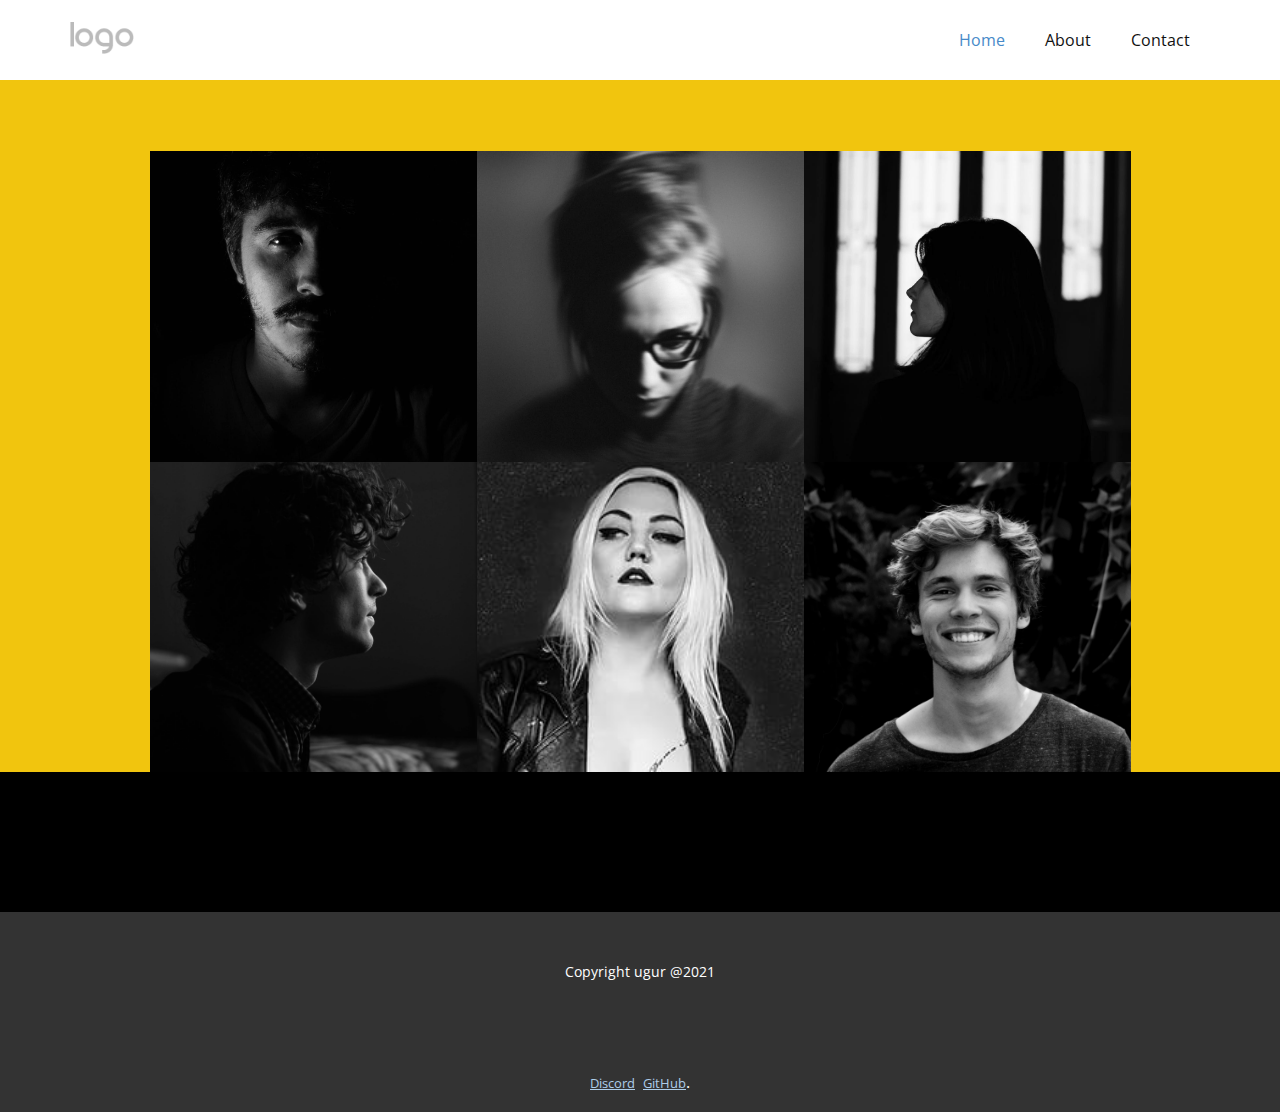
==== index.html @ 589868c5 "ugurdev" ====
<!DOCTYPE html>
<html style="font-size: 16px;">
  <head>
    <meta name="viewport" content="width=device-width, initial-scale=1.0">
    <meta charset="utf-8">
    <meta name="keywords" content="INTUITIVE">
    <meta name="description" content="">
    <meta name="page_type" content="np-template-header-footer-from-plugin">
    <title>Home</title>
    <link rel="stylesheet" href="nicepage.css" media="screen">
<link rel="stylesheet" href="Home.css" media="screen">
    <script class="u-script" type="text/javascript" src="jquery.js" defer=""></script>
    <script class="u-script" type="text/javascript" src="nicepage.js" defer=""></script>
    <meta name="generator" content="Nicepage 3.27.0, nicepage.com">
    <link id="u-theme-google-font" rel="stylesheet" href="https://fonts.googleapis.com/css?family=Roboto:100,100i,300,300i,400,400i,500,500i,700,700i,900,900i|Open+Sans:300,300i,400,400i,600,600i,700,700i,800,800i">
    
    
    <script type="application/ld+json">{
		"@context": "http://schema.org",
		"@type": "Organization",
		"name": "",
		"logo": "images/default-logo.png"
}</script>
    <meta name="theme-color" content="#478ac9">
    <meta property="og:title" content="Home">
    <meta property="og:type" content="website">
  </head>
  <body data-home-page="Home.html" data-home-page-title="Home" class="u-body"><header class="u-clearfix u-header u-header" id="sec-735f"><div class="u-clearfix u-sheet u-valign-middle u-sheet-1">
        <a href="https://nicepage.com" class="u-image u-logo u-image-1">
          <img src="images/default-logo.png" class="u-logo-image u-logo-image-1">
        </a>
        <nav class="u-menu u-menu-dropdown u-offcanvas u-menu-1">
          <div class="menu-collapse" style="font-size: 1rem; letter-spacing: 0px;">
            <a class="u-button-style u-custom-left-right-menu-spacing u-custom-padding-bottom u-custom-top-bottom-menu-spacing u-nav-link u-text-active-palette-1-base u-text-hover-palette-2-base" href="#">
              <svg><use xmlns:xlink="http://www.w3.org/1999/xlink" xlink:href="#menu-hamburger"></use></svg>
              <svg version="1.1" xmlns="http://www.w3.org/2000/svg" xmlns:xlink="http://www.w3.org/1999/xlink"><defs><symbol id="menu-hamburger" viewBox="0 0 16 16" style="width: 16px; height: 16px;"><rect y="1" width="16" height="2"></rect><rect y="7" width="16" height="2"></rect><rect y="13" width="16" height="2"></rect>
</symbol>
</defs></svg>
            </a>
          </div>
          <div class="u-nav-container">
            <ul class="u-nav u-unstyled u-nav-1"><li class="u-nav-item"><a class="u-button-style u-nav-link u-text-active-palette-1-base u-text-hover-palette-2-base" href="Home.html" style="padding: 10px 20px;">Home</a>
</li><li class="u-nav-item"><a class="u-button-style u-nav-link u-text-active-palette-1-base u-text-hover-palette-2-base" href="About.html" style="padding: 10px 20px;">About</a>
</li><li class="u-nav-item"><a class="u-button-style u-nav-link u-text-active-palette-1-base u-text-hover-palette-2-base" href="Contact.html" style="padding: 10px 20px;">Contact</a>
</li></ul>
          </div>
          <div class="u-nav-container-collapse">
            <div class="u-black u-container-style u-inner-container-layout u-opacity u-opacity-95 u-sidenav">
              <div class="u-inner-container-layout u-sidenav-overflow">
                <div class="u-menu-close"></div>
                <ul class="u-align-center u-nav u-popupmenu-items u-unstyled u-nav-2"><li class="u-nav-item"><a class="u-button-style u-nav-link" href="Home.html">Home</a>
</li><li class="u-nav-item"><a class="u-button-style u-nav-link" href="About.html"></a>
</li><li class="u-nav-item"><a class="u-button-style u-nav-link" href="Contact.html"></a>
</li></ul>
              </div>
            </div>
            <div class="u-black u-menu-overlay u-opacity u-opacity-70"></div>
          </div>
        </nav>
      </div></header>
    <section class="u-align-center u-black u-clearfix u-valign-top-md u-section-1" id="carousel_84b8">
      <div class="u-container-style u-expanded-width u-group u-palette-3-base u-group-1">
        <div class="u-container-layout u-container-layout-1">
          <div class="u-gallery u-layout-grid u-lightbox u-show-text-on-hover u-gallery-1">
            <div class="u-gallery-inner u-gallery-inner-1">
              <div class="u-effect-fade u-gallery-item">
                <div class="u-back-slide u-back-slide-1">
                  <img class="u-back-image u-expanded u-back-image-1" src="images/pexels-photo-2943954.jpeg">
                </div>
                <div class="u-over-slide u-shading u-over-slide-1">
                  <h3 class="u-gallery-heading"></h3>
                  <p class="u-gallery-text"></p>
                </div>
              </div>
              <div class="u-effect-fade u-gallery-item">
                <div class="u-back-slide u-back-slide-2">
                  <img class="u-back-image u-expanded u-back-image-2" src="images/pexels-photo-3570362.jpeg">
                </div>
                <div class="u-over-slide u-shading u-over-slide-2">
                  <h3 class="u-gallery-heading"></h3>
                  <p class="u-gallery-text"></p>
                </div>
              </div>
              <div class="u-effect-fade u-gallery-item">
                <div class="u-back-slide u-back-slide-3">
                  <img class="u-back-image u-expanded u-back-image-3" src="images/pexels-photo-4069063.jpeg">
                </div>
                <div class="u-over-slide u-shading u-over-slide-3">
                  <h3 class="u-gallery-heading"></h3>
                  <p class="u-gallery-text"></p>
                </div>
              </div>
              <div class="u-effect-fade u-gallery-item">
                <div class="u-back-slide u-back-slide-4">
                  <img class="u-back-image u-expanded u-back-image-4" src="images/pexels-photo-60778.jpeg">
                </div>
                <div class="u-over-slide u-shading u-over-slide-4">
                  <h3 class="u-gallery-heading"></h3>
                  <p class="u-gallery-text"></p>
                </div>
              </div>
              <div class="u-effect-fade u-gallery-item u-gallery-item-5" data-image-width="287" data-image-height="215">
                <div class="u-back-slide">
                  <img class="u-back-image u-expanded u-back-image-5" src="images/i.jpeg">
                </div>
                <div class="u-over-slide u-shading u-over-slide-5">
                  <h3 class="u-gallery-heading" style="background-image: none;"></h3>
                  <p class="u-gallery-text" style="background-image: none;"></p>
                </div>
              </div>
              <div class="u-effect-fade u-gallery-item u-gallery-item-6" data-image-width="2520" data-image-height="1463">
                <div class="u-back-slide">
                  <img class="u-back-image u-expanded u-back-image-6" src="images/pexelsphoto91227.jpeg">
                </div>
                <div class="u-over-slide u-shading u-over-slide-6">
                  <h3 class="u-gallery-heading" style="background-image: none;"></h3>
                  <p class="u-gallery-text" style="background-image: none;"></p>
                </div>
              </div>
            </div>
          </div>
          <p class="u-text u-text-palette-4-base u-text-1"></p>
        </div>
      </div>
    </section>
    
    
    <footer class="u-align-center u-clearfix u-footer u-grey-80 u-footer" id="sec-4d5a"><div class="u-clearfix u-sheet u-sheet-1">
        <p class="u-small-text u-text u-text-variant u-text-1">Copyright ugur @2021</p>
      </div></footer>
    <section class="u-backlink u-clearfix u-grey-80">
      <a class="u-link" href="https://prnt.sc/1vg7on5" target="_blank">
        <span>Discord</span>
      </a>
      <p class="u-text">
        <span></span>
      </p>
      <a class="u-link" href="https://github.com/ugurhype" target="_blank">
        <span>GitHub</span>
      </a>. 
    </section>
  </body>
</html>
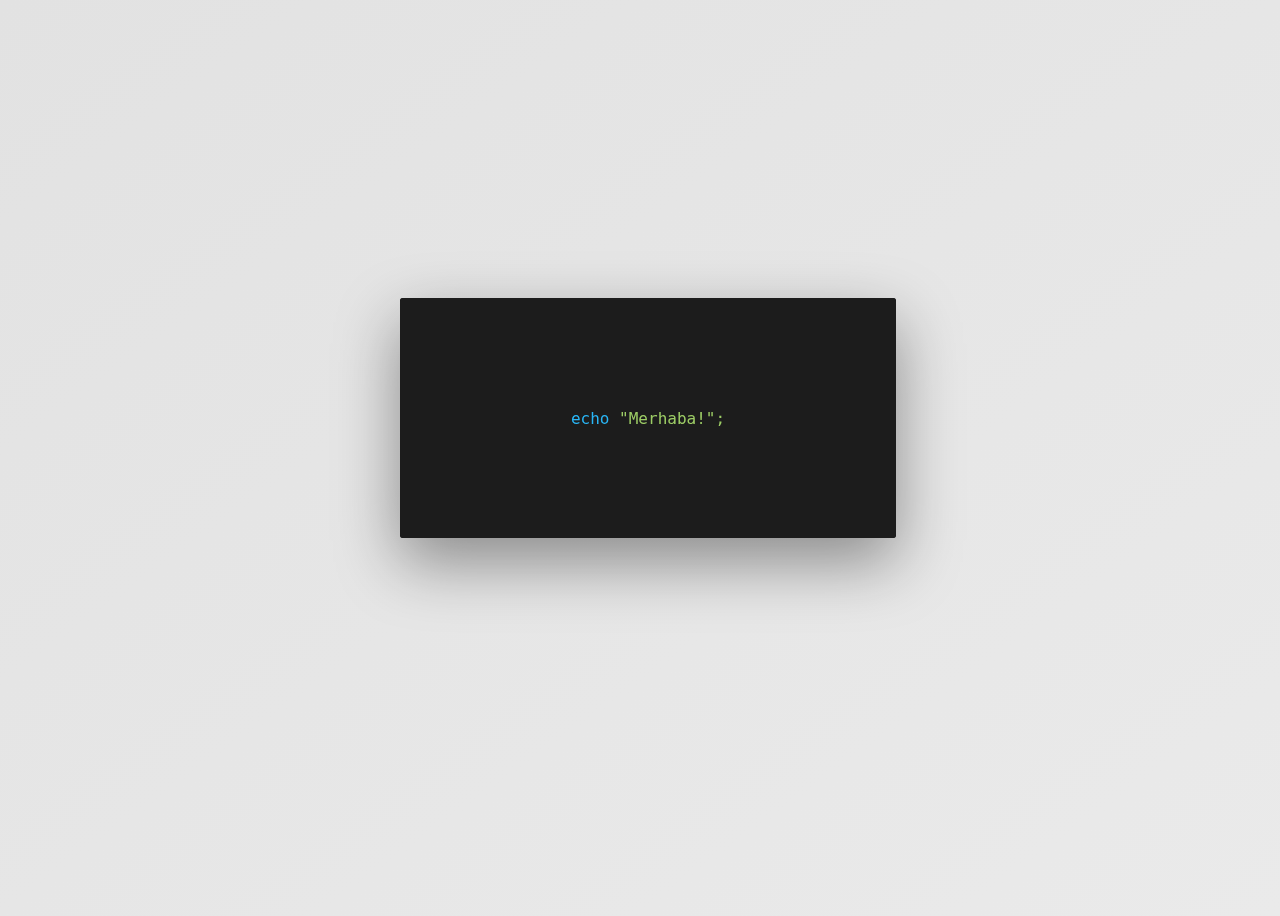
==== commit 2b0d579b: "ugurdev" ====
--- a/index.html
+++ b/index.html
@@ -1,143 +1,162 @@
-<!DOCTYPE html>
-<html style="font-size: 16px;">
-  <head>
-    <meta name="viewport" content="width=device-width, initial-scale=1.0">
-    <meta charset="utf-8">
-    <meta name="keywords" content="INTUITIVE">
-    <meta name="description" content="">
-    <meta name="page_type" content="np-template-header-footer-from-plugin">
-    <title>Home</title>
-    <link rel="stylesheet" href="nicepage.css" media="screen">
-<link rel="stylesheet" href="Home.css" media="screen">
-    <script class="u-script" type="text/javascript" src="jquery.js" defer=""></script>
-    <script class="u-script" type="text/javascript" src="nicepage.js" defer=""></script>
-    <meta name="generator" content="Nicepage 3.27.0, nicepage.com">
-    <link id="u-theme-google-font" rel="stylesheet" href="https://fonts.googleapis.com/css?family=Roboto:100,100i,300,300i,400,400i,500,500i,700,700i,900,900i|Open+Sans:300,300i,400,400i,600,600i,700,700i,800,800i">
-    
-    
-    <script type="application/ld+json">{
-		"@context": "http://schema.org",
-		"@type": "Organization",
-		"name": "",
-		"logo": "images/default-logo.png"
-}</script>
-    <meta name="theme-color" content="#478ac9">
-    <meta property="og:title" content="Home">
-    <meta property="og:type" content="website">
-  </head>
-  <body data-home-page="Home.html" data-home-page-title="Home" class="u-body"><header class="u-clearfix u-header u-header" id="sec-735f"><div class="u-clearfix u-sheet u-valign-middle u-sheet-1">
-        <a href="https://nicepage.com" class="u-image u-logo u-image-1">
-          <img src="images/default-logo.png" class="u-logo-image u-logo-image-1">
-        </a>
-        <nav class="u-menu u-menu-dropdown u-offcanvas u-menu-1">
-          <div class="menu-collapse" style="font-size: 1rem; letter-spacing: 0px;">
-            <a class="u-button-style u-custom-left-right-menu-spacing u-custom-padding-bottom u-custom-top-bottom-menu-spacing u-nav-link u-text-active-palette-1-base u-text-hover-palette-2-base" href="#">
-              <svg><use xmlns:xlink="http://www.w3.org/1999/xlink" xlink:href="#menu-hamburger"></use></svg>
-              <svg version="1.1" xmlns="http://www.w3.org/2000/svg" xmlns:xlink="http://www.w3.org/1999/xlink"><defs><symbol id="menu-hamburger" viewBox="0 0 16 16" style="width: 16px; height: 16px;"><rect y="1" width="16" height="2"></rect><rect y="7" width="16" height="2"></rect><rect y="13" width="16" height="2"></rect>
-</symbol>
-</defs></svg>
-            </a>
-          </div>
-          <div class="u-nav-container">
-            <ul class="u-nav u-unstyled u-nav-1"><li class="u-nav-item"><a class="u-button-style u-nav-link u-text-active-palette-1-base u-text-hover-palette-2-base" href="Home.html" style="padding: 10px 20px;">Home</a>
-</li><li class="u-nav-item"><a class="u-button-style u-nav-link u-text-active-palette-1-base u-text-hover-palette-2-base" href="About.html" style="padding: 10px 20px;">About</a>
-</li><li class="u-nav-item"><a class="u-button-style u-nav-link u-text-active-palette-1-base u-text-hover-palette-2-base" href="Contact.html" style="padding: 10px 20px;">Contact</a>
-</li></ul>
-          </div>
-          <div class="u-nav-container-collapse">
-            <div class="u-black u-container-style u-inner-container-layout u-opacity u-opacity-95 u-sidenav">
-              <div class="u-inner-container-layout u-sidenav-overflow">
-                <div class="u-menu-close"></div>
-                <ul class="u-align-center u-nav u-popupmenu-items u-unstyled u-nav-2"><li class="u-nav-item"><a class="u-button-style u-nav-link" href="Home.html">Home</a>
-</li><li class="u-nav-item"><a class="u-button-style u-nav-link" href="About.html"></a>
-</li><li class="u-nav-item"><a class="u-button-style u-nav-link" href="Contact.html"></a>
-</li></ul>
-              </div>
-            </div>
-            <div class="u-black u-menu-overlay u-opacity u-opacity-70"></div>
-          </div>
-        </nav>
-      </div></header>
-    <section class="u-align-center u-black u-clearfix u-valign-top-md u-section-1" id="carousel_84b8">
-      <div class="u-container-style u-expanded-width u-group u-palette-3-base u-group-1">
-        <div class="u-container-layout u-container-layout-1">
-          <div class="u-gallery u-layout-grid u-lightbox u-show-text-on-hover u-gallery-1">
-            <div class="u-gallery-inner u-gallery-inner-1">
-              <div class="u-effect-fade u-gallery-item">
-                <div class="u-back-slide u-back-slide-1">
-                  <img class="u-back-image u-expanded u-back-image-1" src="images/pexels-photo-2943954.jpeg">
-                </div>
-                <div class="u-over-slide u-shading u-over-slide-1">
-                  <h3 class="u-gallery-heading"></h3>
-                  <p class="u-gallery-text"></p>
-                </div>
-              </div>
-              <div class="u-effect-fade u-gallery-item">
-                <div class="u-back-slide u-back-slide-2">
-                  <img class="u-back-image u-expanded u-back-image-2" src="images/pexels-photo-3570362.jpeg">
-                </div>
-                <div class="u-over-slide u-shading u-over-slide-2">
-                  <h3 class="u-gallery-heading"></h3>
-                  <p class="u-gallery-text"></p>
-                </div>
-              </div>
-              <div class="u-effect-fade u-gallery-item">
-                <div class="u-back-slide u-back-slide-3">
-                  <img class="u-back-image u-expanded u-back-image-3" src="images/pexels-photo-4069063.jpeg">
-                </div>
-                <div class="u-over-slide u-shading u-over-slide-3">
-                  <h3 class="u-gallery-heading"></h3>
-                  <p class="u-gallery-text"></p>
-                </div>
-              </div>
-              <div class="u-effect-fade u-gallery-item">
-                <div class="u-back-slide u-back-slide-4">
-                  <img class="u-back-image u-expanded u-back-image-4" src="images/pexels-photo-60778.jpeg">
-                </div>
-                <div class="u-over-slide u-shading u-over-slide-4">
-                  <h3 class="u-gallery-heading"></h3>
-                  <p class="u-gallery-text"></p>
-                </div>
-              </div>
-              <div class="u-effect-fade u-gallery-item u-gallery-item-5" data-image-width="287" data-image-height="215">
-                <div class="u-back-slide">
-                  <img class="u-back-image u-expanded u-back-image-5" src="images/i.jpeg">
-                </div>
-                <div class="u-over-slide u-shading u-over-slide-5">
-                  <h3 class="u-gallery-heading" style="background-image: none;"></h3>
-                  <p class="u-gallery-text" style="background-image: none;"></p>
-                </div>
-              </div>
-              <div class="u-effect-fade u-gallery-item u-gallery-item-6" data-image-width="2520" data-image-height="1463">
-                <div class="u-back-slide">
-                  <img class="u-back-image u-expanded u-back-image-6" src="images/pexelsphoto91227.jpeg">
-                </div>
-                <div class="u-over-slide u-shading u-over-slide-6">
-                  <h3 class="u-gallery-heading" style="background-image: none;"></h3>
-                  <p class="u-gallery-text" style="background-image: none;"></p>
-                </div>
-              </div>
-            </div>
-          </div>
-          <p class="u-text u-text-palette-4-base u-text-1"></p>
-        </div>
-      </div>
-    </section>
-    
-    
-    <footer class="u-align-center u-clearfix u-footer u-grey-80 u-footer" id="sec-4d5a"><div class="u-clearfix u-sheet u-sheet-1">
-        <p class="u-small-text u-text u-text-variant u-text-1">Copyright ugur @2021</p>
-      </div></footer>
-    <section class="u-backlink u-clearfix u-grey-80">
-      <a class="u-link" href="https://prnt.sc/1vg7on5" target="_blank">
-        <span>Discord</span>
-      </a>
-      <p class="u-text">
-        <span></span>
-      </p>
-      <a class="u-link" href="https://github.com/ugurhype" target="_blank">
-        <span>GitHub</span>
-      </a>. 
-    </section>
-  </body>
-</html>+<html>
+<meta charset="UTF-8" />
+<meta http-equiv="X-UA-Compatible" content="IE=edge">
+<title>ugur</title>
+<META NAME="description" CONTENT="ugur.dev">
+<META NAME="keywords" CONTENT="ugur">
+<META NAME="author" CONTENT="ugur">
+<META NAME="robots" CONTENT="index,follow">
+<link rel="stylesheet" href="https://pro.fontawesome.com/releases/v5.10.0/css/all.css" integrity="sha384-AYmEC3Yw5cVb3ZcuHtOA93w35dYTsvhLPVnYs9eStHfGJvOvKxVfELGroGkvsg+p" crossorigin="anonymous" />
+<style>
+  * {
+    font-family: Consolas, "Andale Mono WT", "Andale Mono", "Lucida Console", "Lucida Sans Typewriter", "DejaVu Sans Mono", "Bitstream Vera Sans Mono", "Liberation Mono", "Nimbus Mono L", Monaco, "Courier New", Courier, monospace;
+  }
+
+  body {
+    background-image: linear-gradient(to bottom right, #e2e2e2, #eaeaea);
+  }
+
+  .blue {
+    color: #29b6f6;
+  }
+
+  .green {
+    color: #9ccc65;
+  }
+
+  .purple {
+    color: #ba68c8;
+  }
+
+  .cyan {
+    color: #4dd0e1;
+  }
+
+  .red {
+    color: #ef5350;
+  }
+
+  .diablos {
+    color: #0c8081;
+  }
+
+  .content {
+    height: 100vh;
+    color: white;
+    display: flex;
+    justify-content: center;
+    align-items: center;
+  }
+
+  .card {
+    -webkit-perspective: 150rem;
+    perspective: 150rem;
+    height: 20rem;
+    width: 30rem;
+    position: relative;
+  }
+
+  .card__side {
+    height: 15rem;
+    transition: all 0.8s ease;
+    position: absolute;
+    top: 0;
+    left: 0;
+    margin: auto;
+    width: 31rem;
+    -webkit-backface-visibility: hidden;
+    backface-visibility: hidden;
+    border-radius: 3px;
+    overflow: hidden;
+    box-shadow: 0 1.5rem 4rem rgba(0, 0, 0, 0.4);
+  }
+
+  .card__side--front {
+    background-color: #1c1c1c;
+  }
+
+  .card__side--back {
+    -webkit-transform: rotateY(180deg);
+    transform: rotateY(180deg);
+    background-color: #1c1c1c;
+  }
+
+  .card:hover .card__side--front {
+    -webkit-transform: rotateY(-180deg);
+    transform: rotateY(-180deg);
+  }
+
+  .card:hover .card__side--back {
+    -webkit-transform: rotateY(0deg);
+    transform: rotateY(0deg);
+  }
+
+  .card__cont {
+    height: 15rem;
+    background-color: #1c1c1c;
+    display: flex;
+    align-items: center;
+    justify-content: center;
+  }
+
+  .card__cta {
+    position: absolute;
+    top: 50%;
+    left: 50%;
+    -webkit-transform: translate(-50%, -50%);
+    transform: translate(-50%, -50%);
+    width: 90%;
+    color: white;
+  }
+
+  .card__cta p {
+    margin-left: 1rem;
+  }
+
+  .card__cta p>.space {
+    margin-left: 2rem;
+	  
+  }
+</style>
+<script type="060ec4e934de77a3d5e4c7d6-text/javascript">
+  window.console = window.console || function (t) { };
+</script>
+<script type="060ec4e934de77a3d5e4c7d6-text/javascript">
+  if (document.location.search.match(/type=embed/gi)) {
+    window.parent.postMessage("resize", "*");
+  }
+  <script async src="https://arc.io/widget.min.js#XGQinPLE"></script>
+</script>
+</head>
+<body translate="no">
+<div class="content">
+<div class="card">
+<div class="card__side card__side--front">
+<div class="card__cont">
+<span class="blue">echo</span>&nbsp;<span class="green">"Merhaba!";</span>
+</div>
+</div>
+<div class="card__side card__side--back">
+<div class="card__cta">
+<p><span class="purple">function</span> about me(){
+<br>
+<span class="space red">/name</span> <span class="cyan">=</span> <span class="green">"Ugur KaraOrdu";</span>
+<br>
+<span class="space red">/work</span> <span class="cyan">=</span> <span class="green">"Bot Developer";</span>
+<br>
+<span class="space red">/github</span> <span class="cyan">=</span> <span class="green">"ugurhype";</span>
+<br>
+<span class="space red">/instagram</span> <span class="cyan">=</span> <span class="green">"ugurhype";</span>	
+<br>
+<span class="space red">/ininal donate</span> <span class="cyan">=</span> <span class="green">"1649913329137";</span>	
+<br>
+<span class="space red">/discord</span> <span class="cyan">=</span> <span class="green">"ugur#1192";</span>	
+<br> };-
+</p>
+</div>
+</div>
+</div>
+<script data-cfasync="false" src="/cdn-cgi/scripts/5c5dd728/cloudflare-static/email-decode.min.js"></script><script data-cfasync="false" src="cdn-cgi/scripts/5c5dd728/cloudflare-static/email-decode.min.html"></script>
+</div>
+<script src="https://ajax.cloudflare.com/cdn-cgi/scripts/7d0fa10a/cloudflare-static/rocket-loader.min.js" data-cf-settings="060ec4e934de77a3d5e4c7d6-|49" defer=""></script></body>
+</html>
